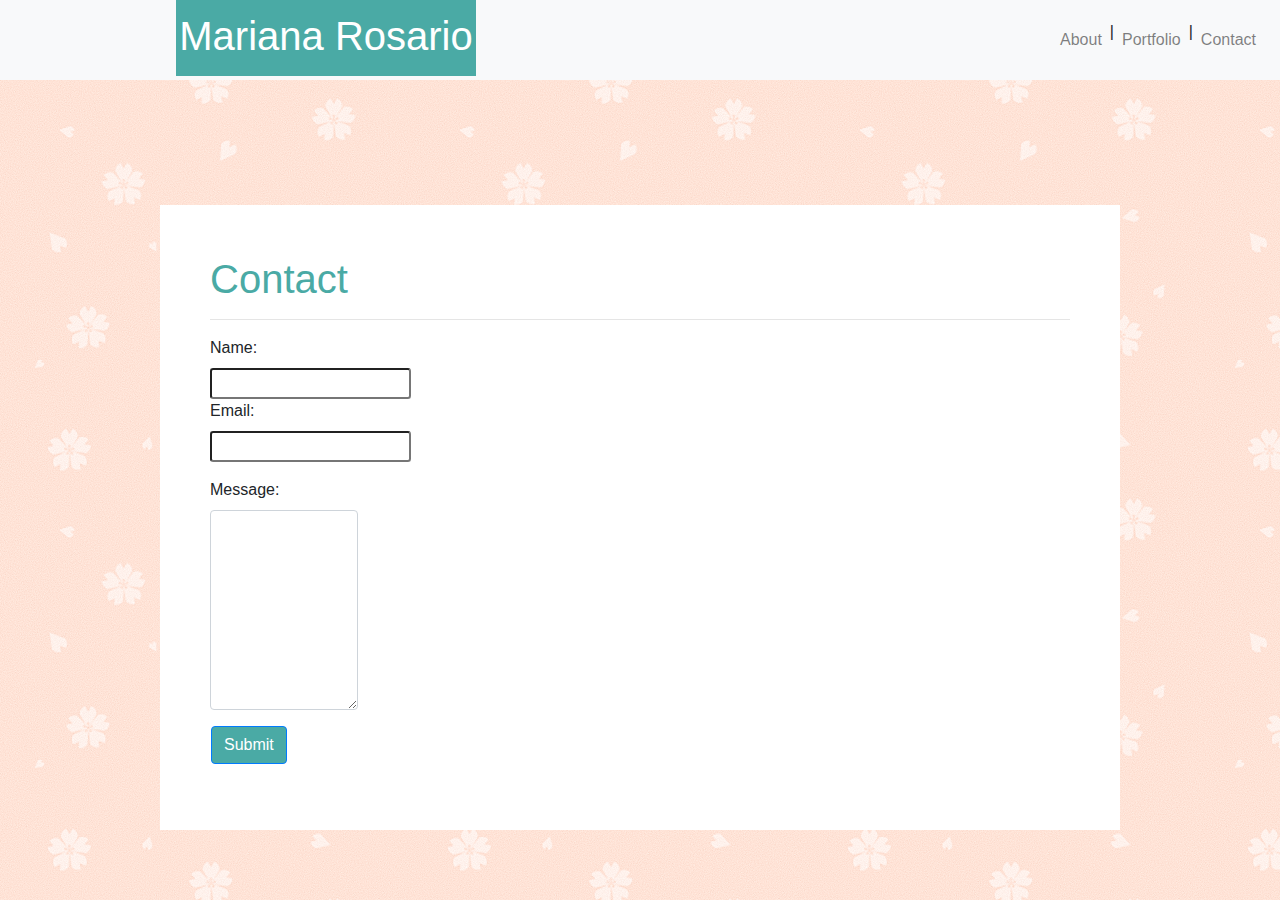
==== contact.html @ 8510ef61 "contact page worked with form/improved nav bar" ====
<!doctype html>
<html lang="en">

<head>
    <!-- Required meta tags -->
    <meta charset="utf-8">
    <meta name="viewport" content="width=device-width, initial-scale=1, shrink-to-fit=no">

    <!-- Bootstrap CSS -->
    <link rel="stylesheet" href="https://stackpath.bootstrapcdn.com/bootstrap/4.3.1/css/bootstrap.min.css"
        integrity="sha384-ggOyR0iXCbMQv3Xipma34MD+dH/1fQ784/j6cY/iJTQUOhcWr7x9JvoRxT2MZw1T" crossorigin="anonymous">

    <title>Hello, world!</title>
</head>

<body style="background-image: url(sakura.png)">


    <nav style="height: 80px" class="navbar navbar-expand-md navbar-light bg-light">
        <div>
            <span class="text-white">
                <h1 style="background-color: #4aaaa5; width: 300px; margin-left: 160px; height: 80px;
                line-height: 80px; text-align: center;">Mariana Rosario</h1>
            </span>
        </div>
        <ul class="navbar-nav ml-auto">
            <li class="nav-item">
                <a class="nav-link" href="index.html">About</a>
            </li>
            <li>|</li>
            <li class="nav-item">
                <a class="nav-link" href="portfolio.html">Portfolio</a>
            </li>
            <li>|</li>
            <li class="nav-item">
                <a class="nav-link" href="contact.html">Contact</a>
            </li>

        </ul>

    </nav>

    <div class="container"
        style="background-color:#ffffff; border-color: #dddddd; width: 960px; border:30px; padding: 50px; margin: 100px; margin-top: 50px; margin-left: 160px; position: relative; top: 75px;">
        <div class="row">
            <div class="col-md-12" style="color: #4aaaa5">
                <h1>Contact</h1>
                <hr>
            </div>
            <div class="row">
                <div class="col-md-8">
                    <form>
                        <div class="form-group" class="row">
                            <div class="col-md-12">
                                <label for="formGroupExampleInput">Name:</label>
                                <input type="text" class="form-control-sm" id="formGroupExampleInput">  
                            </div>
                        
                        <div class="form-group" class="row">
                            <div class="col-md-12">
                                <label for="formGroupExampleInput2">Email:</label>
                                <input type="text" class="form-control-sm" id="formGroupExampleInput2">
                            </div>
                        </div>
                        <div class="form-group" class="row">
                            <div class="col-md-12">
                                <label for="exampleFormControlTextarea1">Message:</label>
                                <textarea class="form-control" style="height: 200px" id="exampleFormControlTextarea1"></textarea>
                            </div>
                        </div>
                        <div class="row">
                            <div class="col-md-12">
                                    <input class="btn btn-primary ml-3 " type="submit" value="Submit" style="background-color: #4aaaa5">
                            </div>
                        </div>

                    </form>

                </div>

            </div>
        </div>
    </div>
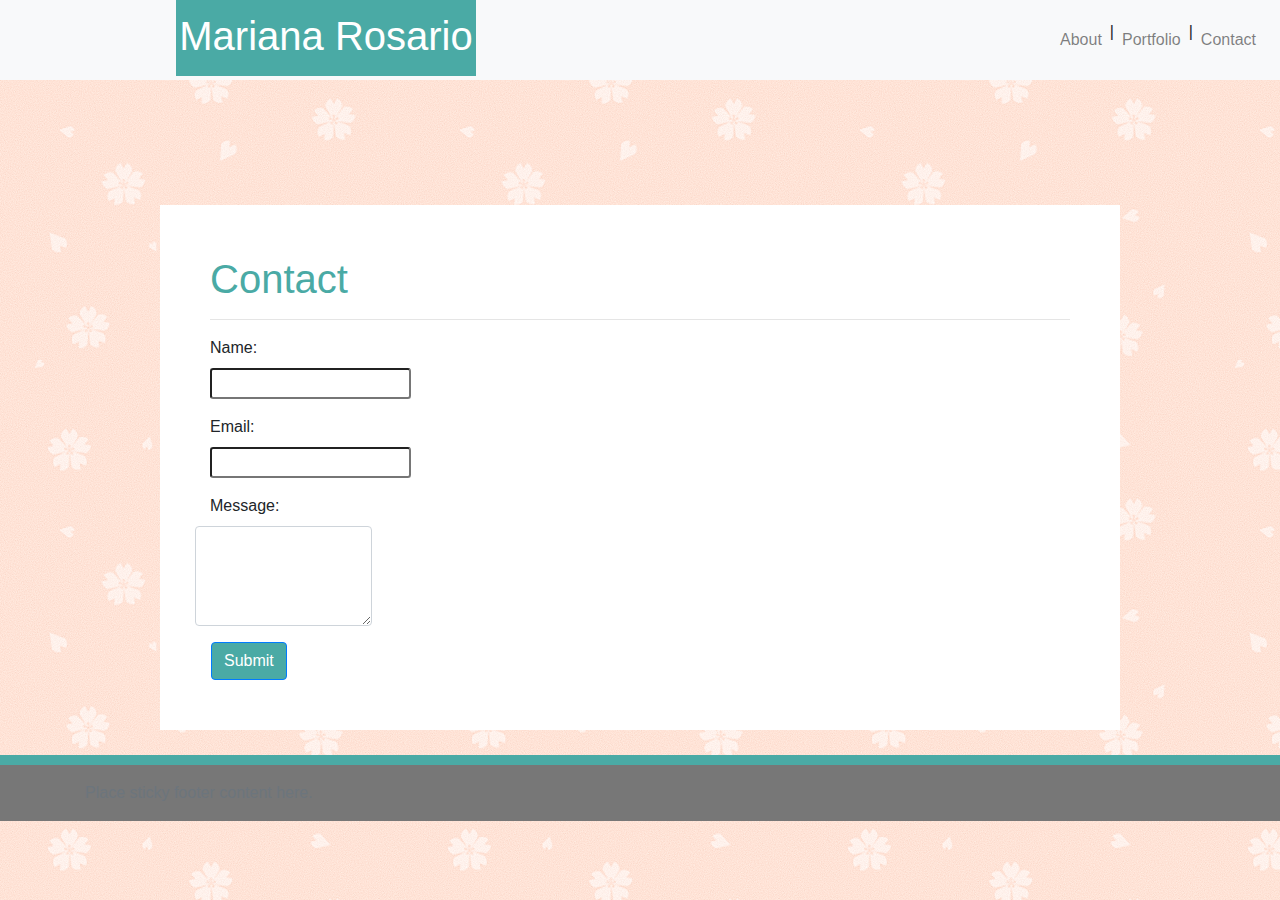
==== commit 31f812d2: "worked with the footer on index and contact file" ====
--- a/contact.html
+++ b/contact.html
@@ -53,31 +53,73 @@
                         <div class="form-group" class="row">
                             <div class="col-md-12">
                                 <label for="formGroupExampleInput">Name:</label>
-                                <input type="text" class="form-control-sm" id="formGroupExampleInput">  
-                            </div>
-                        
-                        <div class="form-group" class="row">
-                            <div class="col-md-12">
-                                <label for="formGroupExampleInput2">Email:</label>
-                                <input type="text" class="form-control-sm" id="formGroupExampleInput2">
+                                <div class="row">
+                                    <div class="col-md-12">
+                                <input type="text" class="form-control-sm" id="formGroupExampleInput">
+                                    </div>
+                                </div>
                             </div>
                         </div>
-                        <div class="form-group" class="row">
-                            <div class="col-md-12">
-                                <label for="exampleFormControlTextarea1">Message:</label>
-                                <textarea class="form-control" style="height: 200px" id="exampleFormControlTextarea1"></textarea>
+
+                            <div class="form-group" class="row">
+                                <div class="col-md-12">
+                                    <label for="formGroupExampleInput2">Email:</label>
+                                    <input type="text" class="form-control-sm" id="formGroupExampleInput2">
+                                </div>
                             </div>
-                        </div>
-                        <div class="row">
-                            <div class="col-md-12">
-                                    <input class="btn btn-primary ml-3 " type="submit" value="Submit" style="background-color: #4aaaa5">
+                            <div class="form-group" class="row">
+                                <div class="col-md-6">
+                                    <label for="exampleFormControlTextarea1">Message:</label>
+                                </div>
+                            
+                                    <div class="row">
+                                        <div class= "col-md-12">
+                                    <textarea class="form-control" style="height: 100px"
+                                        id="exampleFormControlTextarea1"></textarea>
+                                        </div>
+                                    </div>
                             </div>
-                        </div>
+                                
+                            
+                            <div class="row">
+                                <div class="col-md-12">
+                                    <input class="btn btn-primary ml-3 " type="submit" value="Submit"
+                                        style="background-color: #4aaaa5">
+                                </div>
+                            </div>
 
                     </form>
 
                 </div>
-
+                
             </div>
         </div>
-    </div>+    </div>
+    <div class="row">
+            <div class="col-md-12">
+            <footer class="footer mt-auto py-3 pb-1 pt-1" style="background-color: #777777; border-top-style: solid; 
+                border-width: 10px; border-color: #4aaaa5">
+                
+                <div class="container">
+                      <span class="text-muted">Place sticky footer content here.</span>
+                </div>
+            </div>
+            </footer>
+    </div>
+    
+   
+    
+
+    <!-- Optional JavaScript -->
+    <!-- jQuery first, then Popper.js, then Bootstrap JS -->
+    <script src="https://code.jquery.com/jquery-3.3.1.slim.min.js"
+        integrity="sha384-q8i/X+965DzO0rT7abK41JStQIAqVgRVzpbzo5smXKp4YfRvH+8abtTE1Pi6jizo"
+        crossorigin="anonymous"></script>
+    <script src="https://cdnjs.cloudflare.com/ajax/libs/popper.js/1.14.7/umd/popper.min.js"
+        integrity="sha384-UO2eT0CpHqdSJQ6hJty5KVphtPhzWj9WO1clHTMGa3JDZwrnQq4sF86dIHNDz0W1"
+        crossorigin="anonymous"></script>
+    <script src="https://stackpath.bootstrapcdn.com/bootstrap/4.3.1/js/bootstrap.min.js"
+        integrity="sha384-JjSmVgyd0p3pXB1rRibZUAYoIIy6OrQ6VrjIEaFf/nJGzIxFDsf4x0xIM+B07jRM"
+        crossorigin="anonymous"></script>
+</body>
+</html>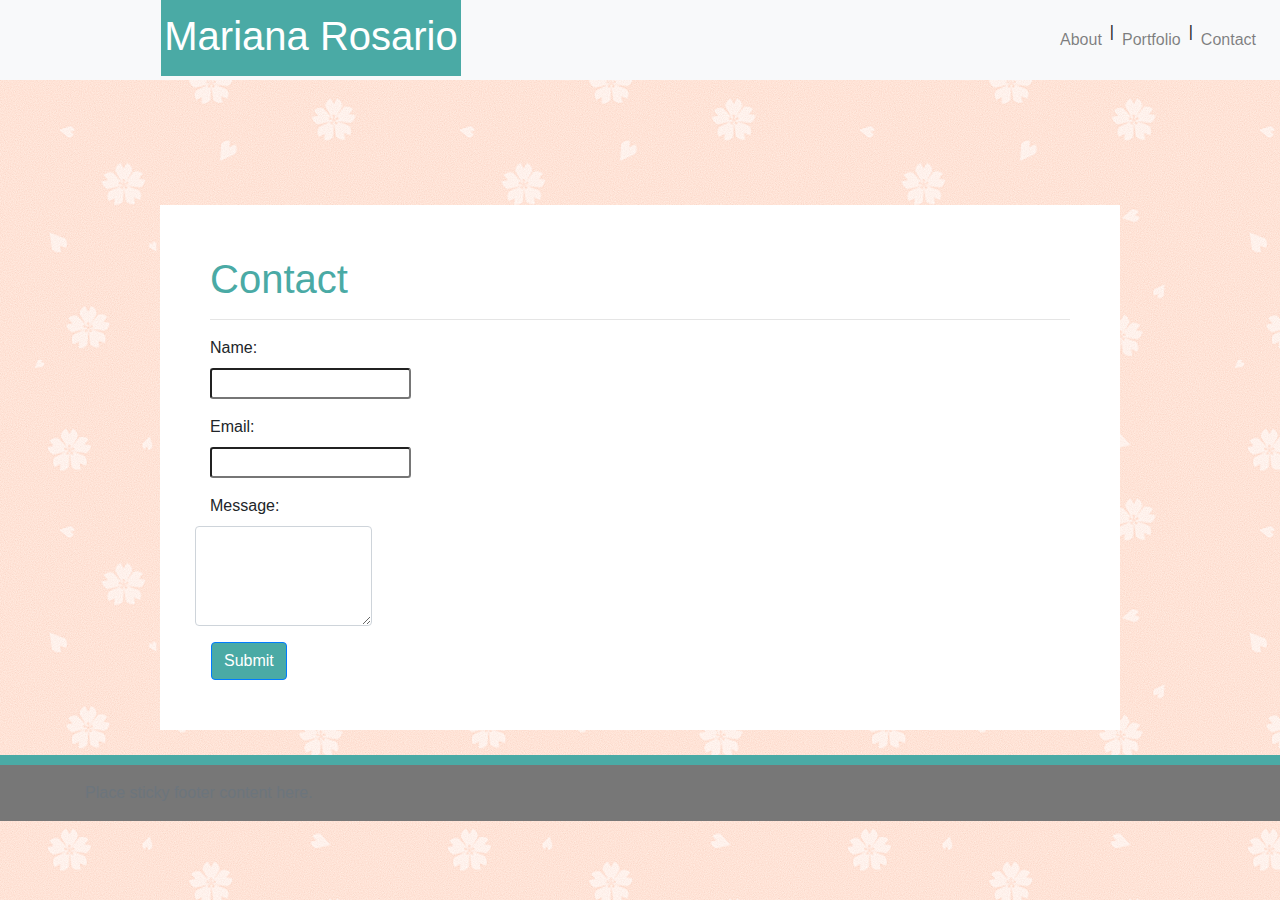
==== commit f1db4cdc: "justify-content-around h1 inside navbar" ====
--- a/contact.html
+++ b/contact.html
@@ -17,7 +17,7 @@
 
 
     <nav style="height: 80px" class="navbar navbar-expand-md navbar-light bg-light">
-        <div>
+        <div class="row justify-content-around">
             <span class="text-white">
                 <h1 style="background-color: #4aaaa5; width: 300px; margin-left: 160px; height: 80px;
                 line-height: 80px; text-align: center;">Mariana Rosario</h1>
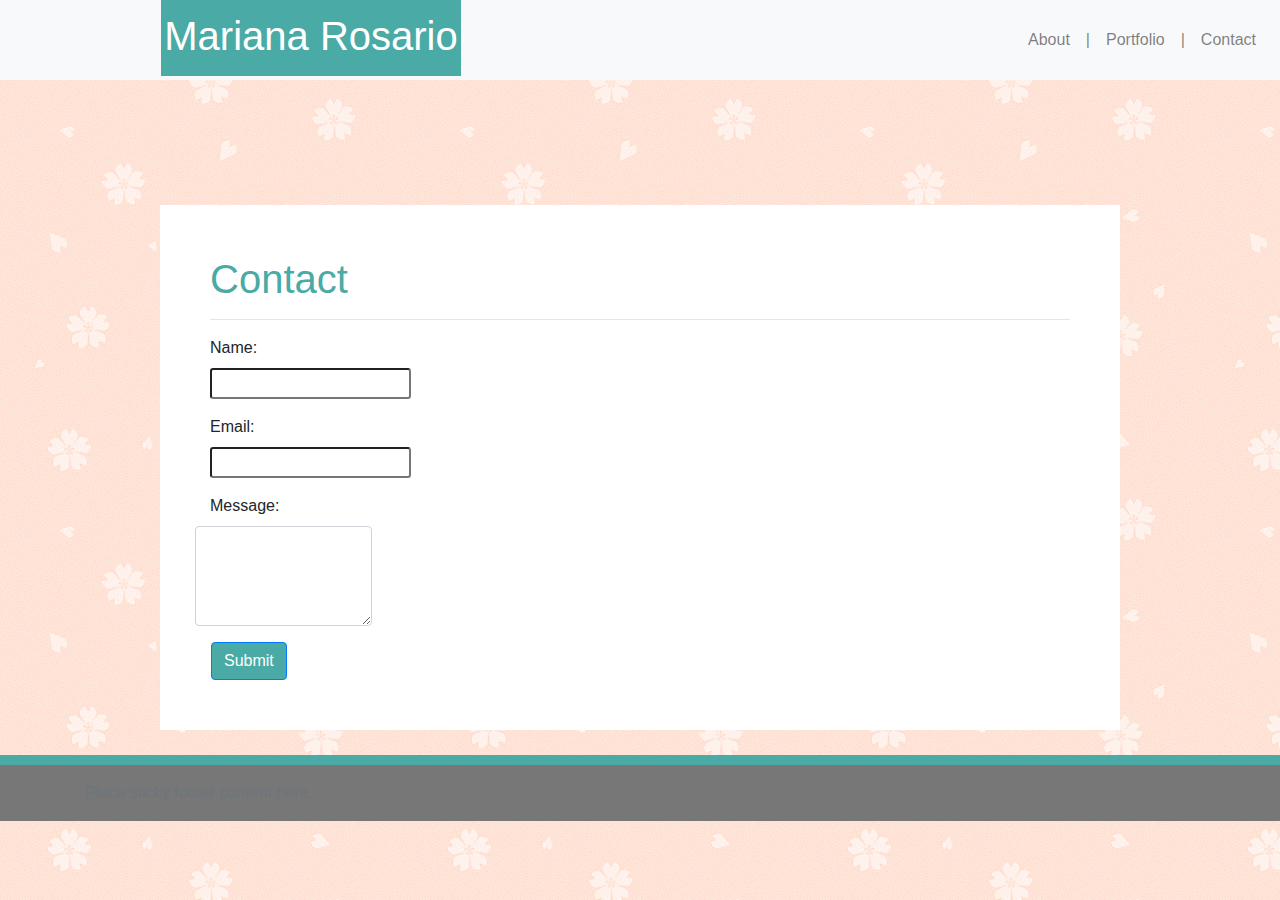
==== commit 64e7077d: "fixed the aligment of | between the nav items" ====
--- a/contact.html
+++ b/contact.html
@@ -27,11 +27,15 @@
             <li class="nav-item">
                 <a class="nav-link" href="index.html">About</a>
             </li>
-            <li>|</li>
+            <li class="nav-item">
+                <a class="nav-link">|</a>
+             </li>
             <li class="nav-item">
                 <a class="nav-link" href="portfolio.html">Portfolio</a>
             </li>
-            <li>|</li>
+            <li class="nav-item">
+                <a class="nav-link">|</a>
+            </li>
             <li class="nav-item">
                 <a class="nav-link" href="contact.html">Contact</a>
             </li>
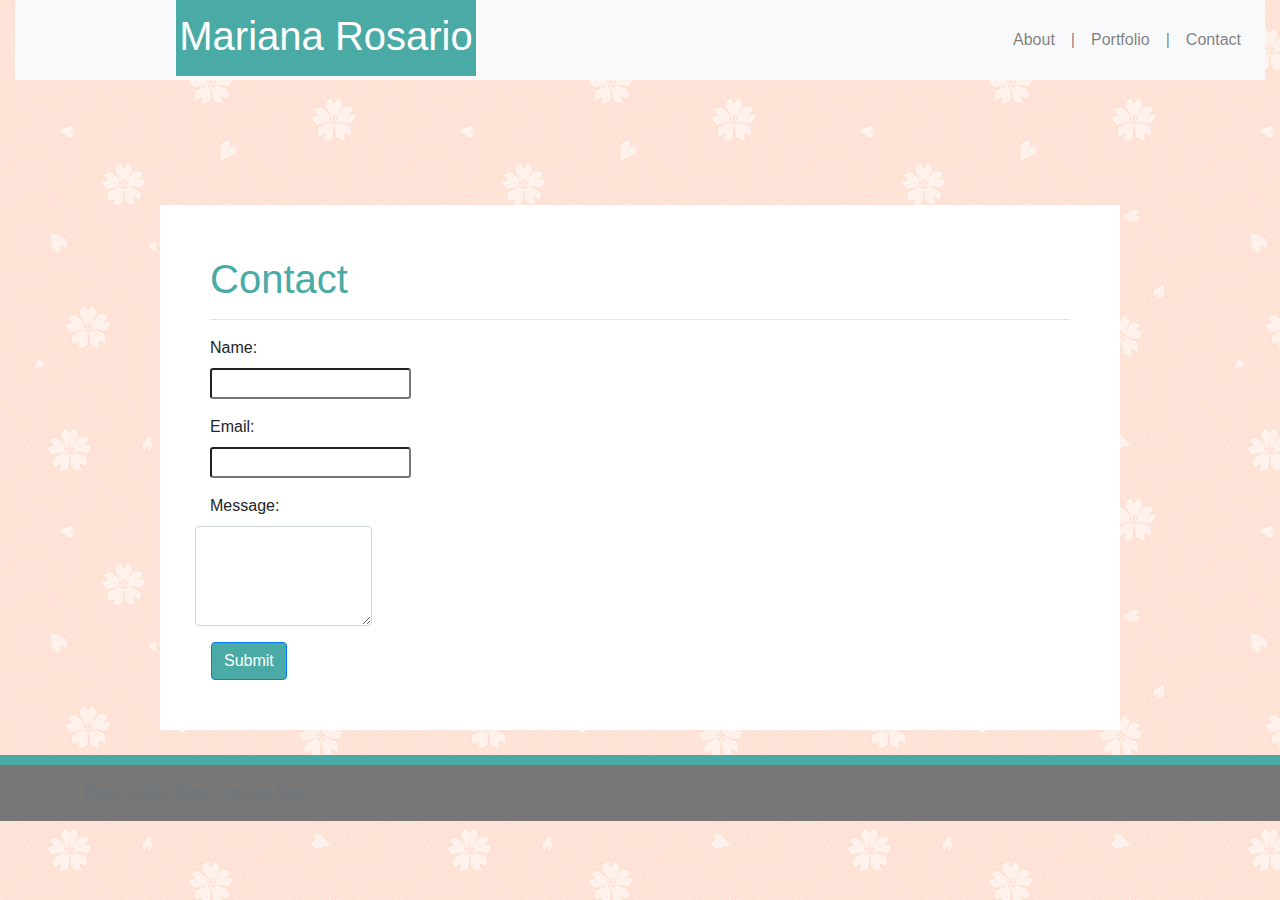
==== commit 1da9f0c5: "changed about-me box to a card from bootstrap almost done fixing responsive navbar" ====
--- a/contact.html
+++ b/contact.html
@@ -13,9 +13,10 @@
     <title>Hello, world!</title>
 </head>
 
-<body style="background-image: url(sakura.png)">
+<body style="background-image: url(sakura.png)"> 
 
 
+<div class="container-fluid">
     <nav style="height: 80px" class="navbar navbar-expand-md navbar-light bg-light">
         <div class="row justify-content-around">
             <span class="text-white">
@@ -23,7 +24,8 @@
                 line-height: 80px; text-align: center;">Mariana Rosario</h1>
             </span>
         </div>
-        <ul class="navbar-nav ml-auto">
+        
+        <ul class="navbar-nav ml-auto" stlye="font-family: Arial, Helvetica, sans-serif">
             <li class="nav-item">
                 <a class="nav-link" href="index.html">About</a>
             </li>
@@ -41,10 +43,12 @@
             </li>
 
         </ul>
+        
 
     </nav>
+</div>
 
-    <div class="container"
+    <div class="container-fluid"
         style="background-color:#ffffff; border-color: #dddddd; width: 960px; border:30px; padding: 50px; margin: 100px; margin-top: 50px; margin-left: 160px; position: relative; top: 75px;">
         <div class="row">
             <div class="col-md-12" style="color: #4aaaa5">
@@ -53,7 +57,7 @@
             </div>
             <div class="row">
                 <div class="col-md-8">
-                    <form>
+                    <form stlye="font-family: Arial, Helvetica, sans-serif">
                         <div class="form-group" class="row">
                             <div class="col-md-12">
                                 <label for="formGroupExampleInput">Name:</label>
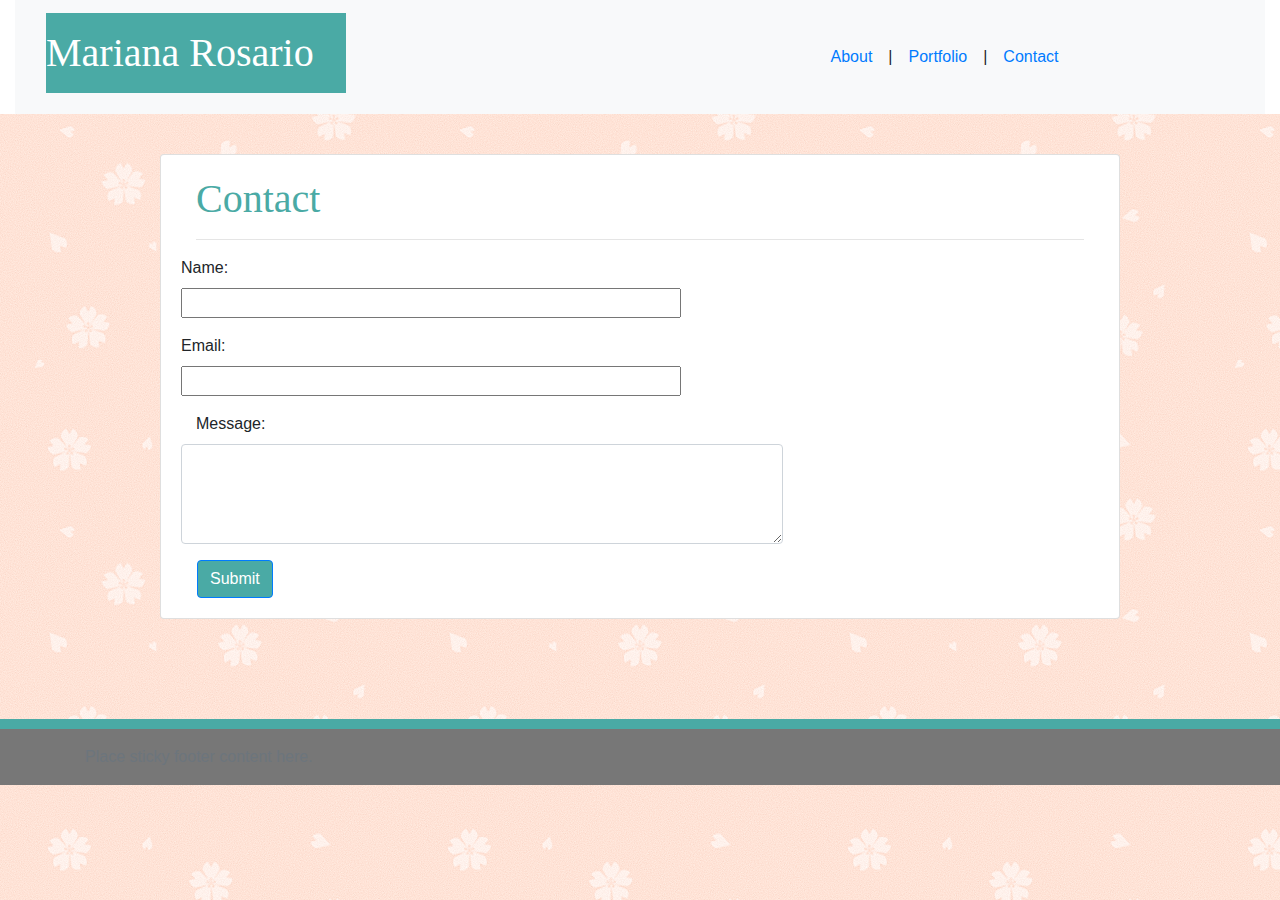
==== commit 8caf852c: "finished portfolio.html, it is now reactive" ====
--- a/contact.html
+++ b/contact.html
@@ -13,82 +13,88 @@
     <title>Hello, world!</title>
 </head>
 
-<body style="background-image: url(sakura.png)"> 
+<body style="background-image: url(sakura.png)">
 
 
-<div class="container-fluid">
-    <nav style="height: 80px" class="navbar navbar-expand-md navbar-light bg-light">
-        <div class="row justify-content-around">
-            <span class="text-white">
-                <h1 style="background-color: #4aaaa5; width: 300px; margin-left: 160px; height: 80px;
-                line-height: 80px; text-align: center;">Mariana Rosario</h1>
-            </span>
+    <div class="container-fluid">
+        <div class="row" style="background-color: white">
+            <div class="col-md-12">
+                <nav class="navbar navbar-expand-md navbar-light bg-light">
+
+                    <div class="col-xs-12 col-sm-6 col-md-6 justify-content-center">
+                        <span class="text-white navbar-brand">
+                            <h1 style="background-color: #4aaaa5; width: 300px; height: 80px;
+                                        line-height: 80px; font-family: Georgia, 'Times New Roman', Times, serif">
+                                Mariana
+                                Rosario</h1>
+                        </span>
+                    </div>
+                    <div class=" col-xs-12 col-sm-6 col-md-6 navbar nav justify-content-center"
+                        stlye="font-family: Georgia, 'Times New Roman', Times, serif">
+
+                        <a class="nav-link nav-item col-xs-3" href="index.html">About</a>
+
+                        <span>|</span>
+
+                        <a class="nav-link nav-item col-xs-3" href="portfolio.html">Portfolio</a>
+
+                        <span>|</span>
+
+                        <a class="nav-link nav-item col-xs-3" href="contact.html">Contact</a>
+                    </div>
+
+                </nav>
+            </div>
         </div>
-        
-        <ul class="navbar-nav ml-auto" stlye="font-family: Arial, Helvetica, sans-serif">
-            <li class="nav-item">
-                <a class="nav-link" href="index.html">About</a>
-            </li>
-            <li class="nav-item">
-                <a class="nav-link">|</a>
-             </li>
-            <li class="nav-item">
-                <a class="nav-link" href="portfolio.html">Portfolio</a>
-            </li>
-            <li class="nav-item">
-                <a class="nav-link">|</a>
-            </li>
-            <li class="nav-item">
-                <a class="nav-link" href="contact.html">Contact</a>
-            </li>
+    </div>
 
-        </ul>
-        
+    <div class="row justify-content-center">
+        <div class="card col-xs-12" style="width: 960px; margin-top: 40px; margin-bottom: 100px">
+            <div class="card-body col-md-12">
+                <div class="col-md-12" style="color: #4aaaa5">
+                    <h1 style="font-family: Georgia, 'Times New Roman', Times, serif">Contact</h1>
+                    <hr>
+                </div>
+                <div class="row">
+                    <div class="col-md-8">
+                        <form stlye="font-family: Arial, Helvetica, sans-serif">
 
-    </nav>
-</div>
-
-    <div class="container-fluid"
-        style="background-color:#ffffff; border-color: #dddddd; width: 960px; border:30px; padding: 50px; margin: 100px; margin-top: 50px; margin-left: 160px; position: relative; top: 75px;">
-        <div class="row">
-            <div class="col-md-12" style="color: #4aaaa5">
-                <h1>Contact</h1>
-                <hr>
-            </div>
-            <div class="row">
-                <div class="col-md-8">
-                    <form stlye="font-family: Arial, Helvetica, sans-serif">
-                        <div class="form-group" class="row">
-                            <div class="col-md-12">
-                                <label for="formGroupExampleInput">Name:</label>
-                                <div class="row">
-                                    <div class="col-md-12">
-                                <input type="text" class="form-control-sm" id="formGroupExampleInput">
+                            <div class="form-group row">
+                                <div class="col-md-12">
+                                    <label for="formGroupExampleInput">Name:</label>
+                                    <div class="row">
+                                        <div class="col-md-12">
+                                            <input type="text" style="width: 500px" id="formGroupExampleInput">
+                                        </div>
                                     </div>
                                 </div>
                             </div>
-                        </div>
 
-                            <div class="form-group" class="row">
+                            <div class="form-group row">
                                 <div class="col-md-12">
                                     <label for="formGroupExampleInput2">Email:</label>
-                                    <input type="text" class="form-control-sm" id="formGroupExampleInput2">
+                                    <div class="row">
+                                        <div class="col-md-12">
+                                            <input type="text" style="width: 500px" id="formGroupExampleInput2">
+                                        </div>
+                                    </div>
                                 </div>
                             </div>
+
                             <div class="form-group" class="row">
                                 <div class="col-md-6">
                                     <label for="exampleFormControlTextarea1">Message:</label>
                                 </div>
-                            
-                                    <div class="row">
-                                        <div class= "col-md-12">
-                                    <textarea class="form-control" style="height: 100px"
-                                        id="exampleFormControlTextarea1"></textarea>
-                                        </div>
+
+                                <div class="row">
+                                    <div class="col-md-12">
+                                        <textarea class="form-control" style="height: 100px"
+                                            id="exampleFormControlTextarea1"></textarea>
                                     </div>
+                                </div>
                             </div>
-                                
-                            
+
+
                             <div class="row">
                                 <div class="col-md-12">
                                     <input class="btn btn-primary ml-3 " type="submit" value="Submit"
@@ -96,27 +102,28 @@
                                 </div>
                             </div>
 
-                    </form>
+                        </form>
+
+                    </div>
 
                 </div>
-                
             </div>
         </div>
     </div>
     <div class="row">
-            <div class="col-md-12">
+        <div class="col-md-12">
             <footer class="footer mt-auto py-3 pb-1 pt-1" style="background-color: #777777; border-top-style: solid; 
                 border-width: 10px; border-color: #4aaaa5">
-                
+
                 <div class="container">
-                      <span class="text-muted">Place sticky footer content here.</span>
+                    <span class="text-muted">Place sticky footer content here.</span>
                 </div>
-            </div>
-            </footer>
+        </div>
+        </footer>
     </div>
-    
-   
-    
+
+
+
 
     <!-- Optional JavaScript -->
     <!-- jQuery first, then Popper.js, then Bootstrap JS -->
@@ -130,4 +137,5 @@
         integrity="sha384-JjSmVgyd0p3pXB1rRibZUAYoIIy6OrQ6VrjIEaFf/nJGzIxFDsf4x0xIM+B07jRM"
         crossorigin="anonymous"></script>
 </body>
+
 </html>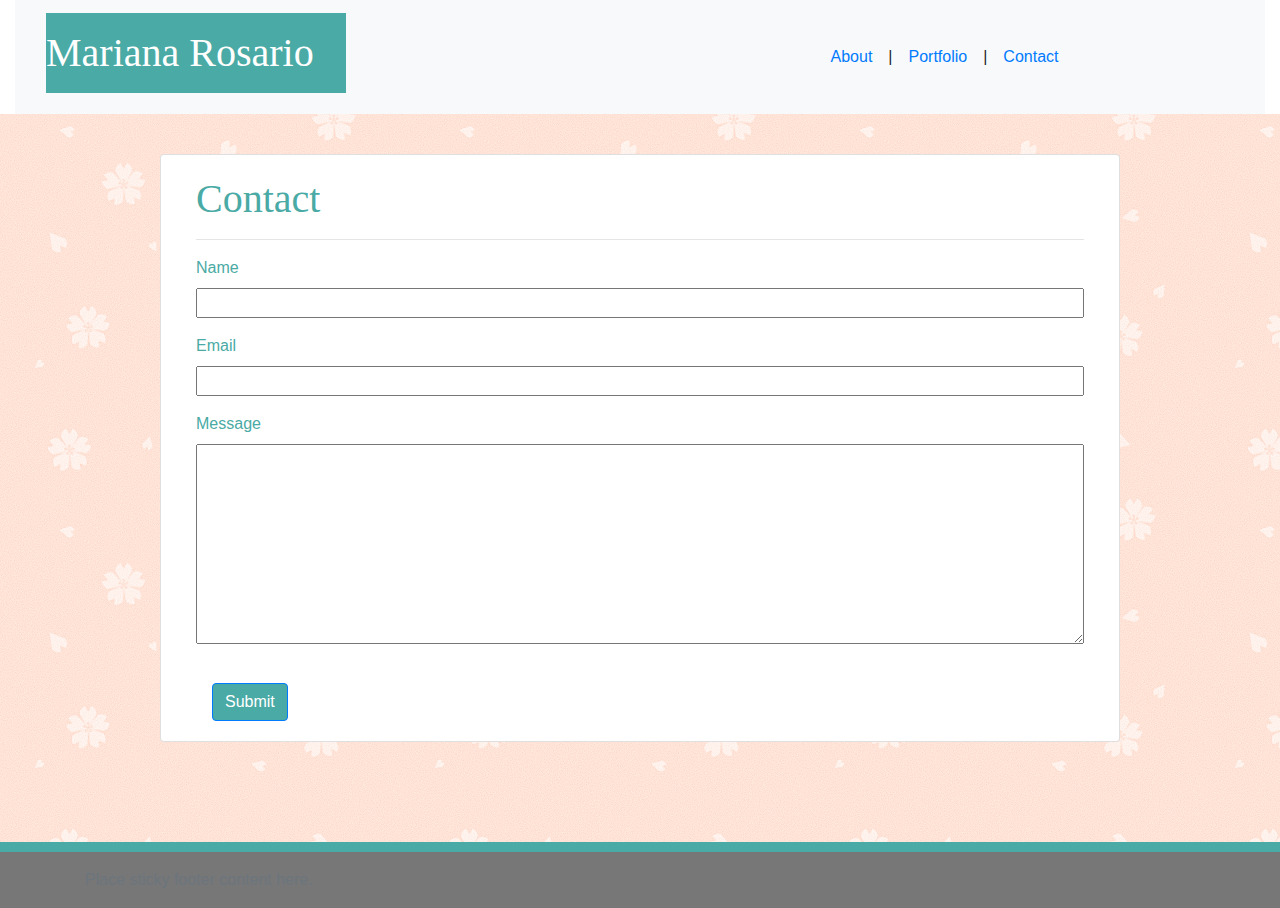
==== commit b8efe937: "worked on portfolio and contact file, still needs work" ====
--- a/contact.html
+++ b/contact.html
@@ -5,10 +5,18 @@
     <!-- Required meta tags -->
     <meta charset="utf-8">
     <meta name="viewport" content="width=device-width, initial-scale=1, shrink-to-fit=no">
-
-    <!-- Bootstrap CSS -->
+    <script src="https://code.jquery.com/jquery-3.3.1.slim.min.js"
+        integrity="sha384-q8i/X+965DzO0rT7abK41JStQIAqVgRVzpbzo5smXKp4YfRvH+8abtTE1Pi6jizo"
+        crossorigin="anonymous"></script>
     <link rel="stylesheet" href="https://stackpath.bootstrapcdn.com/bootstrap/4.3.1/css/bootstrap.min.css"
         integrity="sha384-ggOyR0iXCbMQv3Xipma34MD+dH/1fQ784/j6cY/iJTQUOhcWr7x9JvoRxT2MZw1T" crossorigin="anonymous">
+    <script src="https://cdnjs.cloudflare.com/ajax/libs/popper.js/1.14.7/umd/popper.min.js"
+        integrity="sha384-UO2eT0CpHqdSJQ6hJty5KVphtPhzWj9WO1clHTMGa3JDZwrnQq4sF86dIHNDz0W1"
+        crossorigin="anonymous"></script>
+    <script src="https://stackpath.bootstrapcdn.com/bootstrap/4.3.1/js/bootstrap.min.js"
+        integrity="sha384-JjSmVgyd0p3pXB1rRibZUAYoIIy6OrQ6VrjIEaFf/nJGzIxFDsf4x0xIM+B07jRM"
+        crossorigin="anonymous"></script>
+
 
     <title>Hello, world!</title>
 </head>
@@ -54,17 +62,18 @@
                 <div class="col-md-12" style="color: #4aaaa5">
                     <h1 style="font-family: Georgia, 'Times New Roman', Times, serif">Contact</h1>
                     <hr>
-                </div>
+                
                 <div class="row">
-                    <div class="col-md-8">
+                    <div class="col-md-12">
                         <form stlye="font-family: Arial, Helvetica, sans-serif">
 
                             <div class="form-group row">
                                 <div class="col-md-12">
-                                    <label for="formGroupExampleInput">Name:</label>
+                                    <label for="formGroupExampleInput">Name</label>
+
                                     <div class="row">
                                         <div class="col-md-12">
-                                            <input type="text" style="width: 500px" id="formGroupExampleInput">
+                                            <input type="text" style="width: 100%" id="formGroupExampleInput">
                                         </div>
                                     </div>
                                 </div>
@@ -72,25 +81,27 @@
 
                             <div class="form-group row">
                                 <div class="col-md-12">
-                                    <label for="formGroupExampleInput2">Email:</label>
+                                    <label for="formGroupExampleInput2">Email</label>
+
                                     <div class="row">
                                         <div class="col-md-12">
-                                            <input type="text" style="width: 500px" id="formGroupExampleInput2">
+                                            <input type="text" style="width: 100%" id="formGroupExampleInput2">
                                         </div>
                                     </div>
                                 </div>
                             </div>
 
-                            <div class="form-group" class="row">
-                                <div class="col-md-6">
-                                    <label for="exampleFormControlTextarea1">Message:</label>
-                                </div>
+                            <div class="form-group row">
+                                <div class="col-md-12">
+                                    <label for="exampleFormControlTextarea1">Message</label>
+                                
 
-                                <div class="row">
-                                    <div class="col-md-12">
-                                        <textarea class="form-control" style="height: 100px"
+                                 <div class=" form-group row">
+                                    <div class="col-xs-12 col-sm-12 col-md-12">
+                                        <textarea style="height: 200px; width: 100%"
                                             id="exampleFormControlTextarea1"></textarea>
                                     </div>
+                                 </div>
                                 </div>
                             </div>
 
@@ -106,6 +117,7 @@
 
                     </div>
 
+                </div>
                 </div>
             </div>
         </div>
@@ -125,17 +137,7 @@
 
 
 
-    <!-- Optional JavaScript -->
-    <!-- jQuery first, then Popper.js, then Bootstrap JS -->
-    <script src="https://code.jquery.com/jquery-3.3.1.slim.min.js"
-        integrity="sha384-q8i/X+965DzO0rT7abK41JStQIAqVgRVzpbzo5smXKp4YfRvH+8abtTE1Pi6jizo"
-        crossorigin="anonymous"></script>
-    <script src="https://cdnjs.cloudflare.com/ajax/libs/popper.js/1.14.7/umd/popper.min.js"
-        integrity="sha384-UO2eT0CpHqdSJQ6hJty5KVphtPhzWj9WO1clHTMGa3JDZwrnQq4sF86dIHNDz0W1"
-        crossorigin="anonymous"></script>
-    <script src="https://stackpath.bootstrapcdn.com/bootstrap/4.3.1/js/bootstrap.min.js"
-        integrity="sha384-JjSmVgyd0p3pXB1rRibZUAYoIIy6OrQ6VrjIEaFf/nJGzIxFDsf4x0xIM+B07jRM"
-        crossorigin="anonymous"></script>
+    
 </body>
 
 </html>